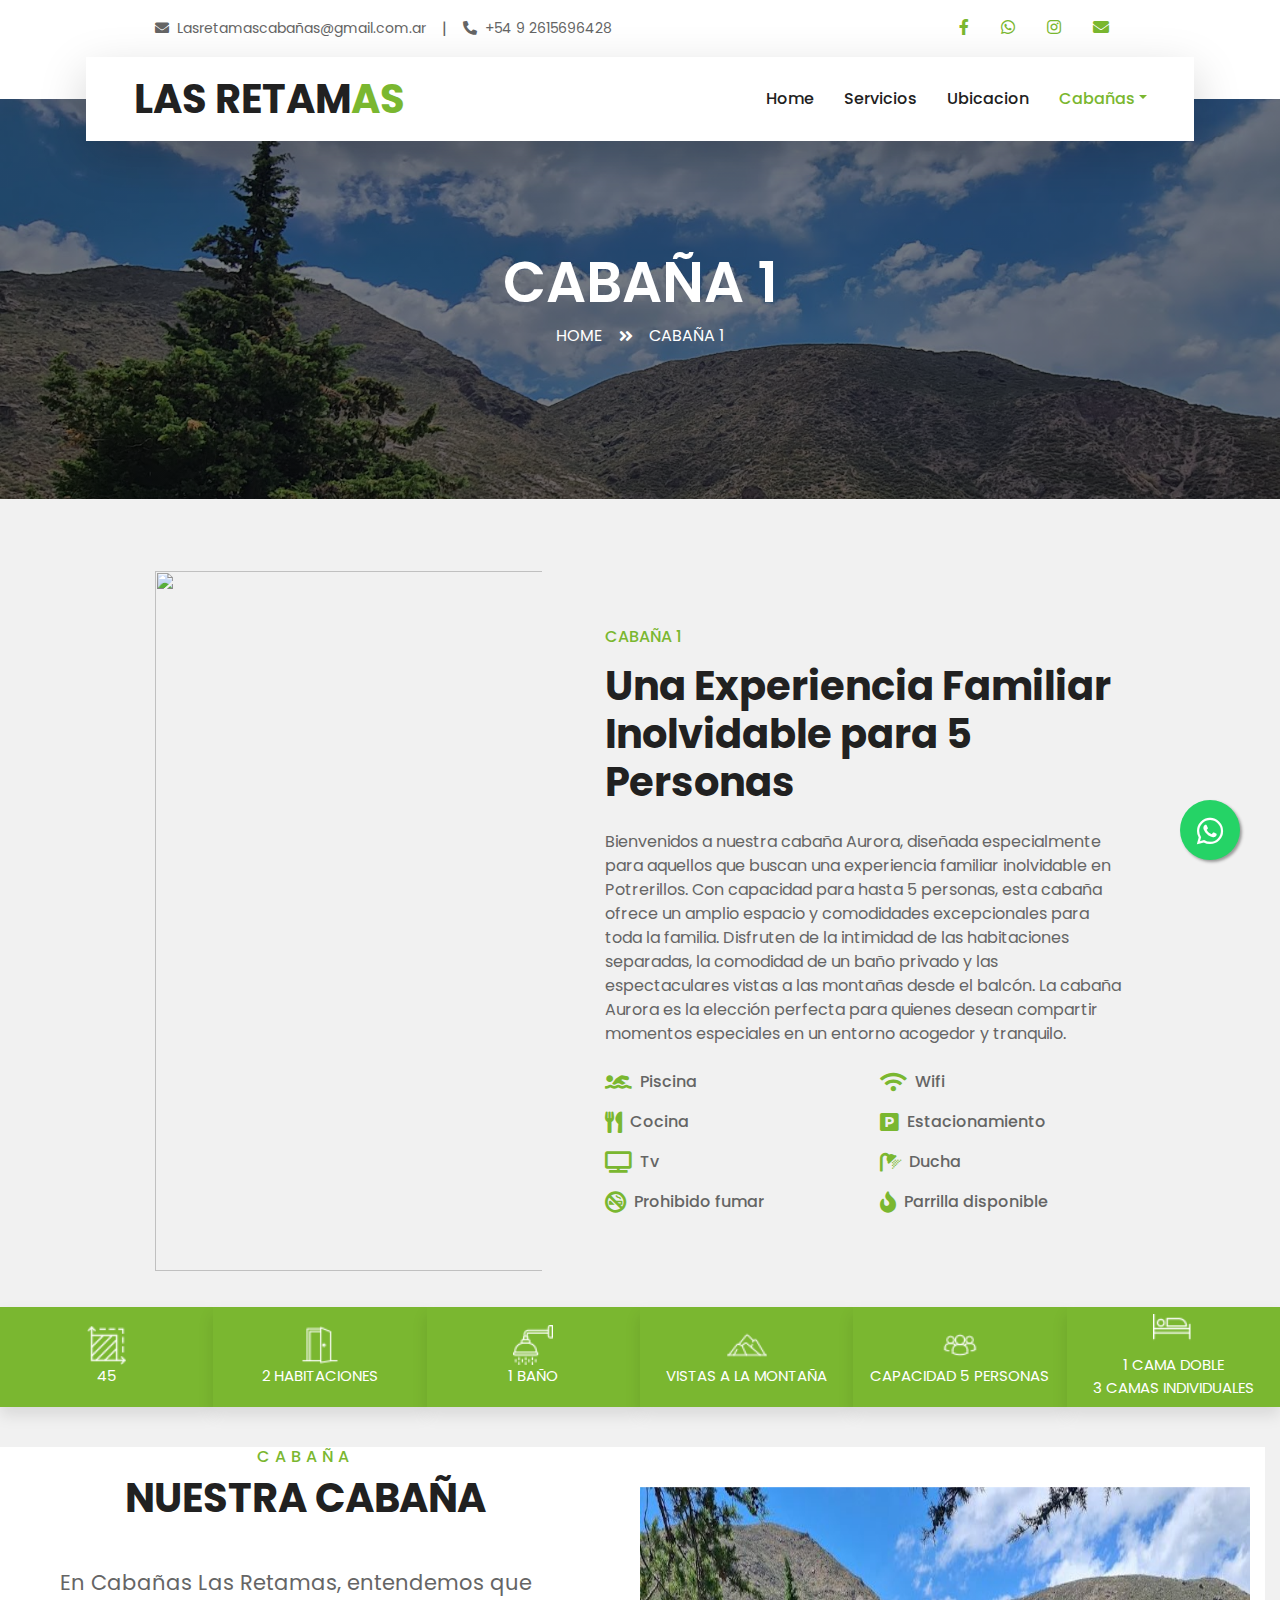
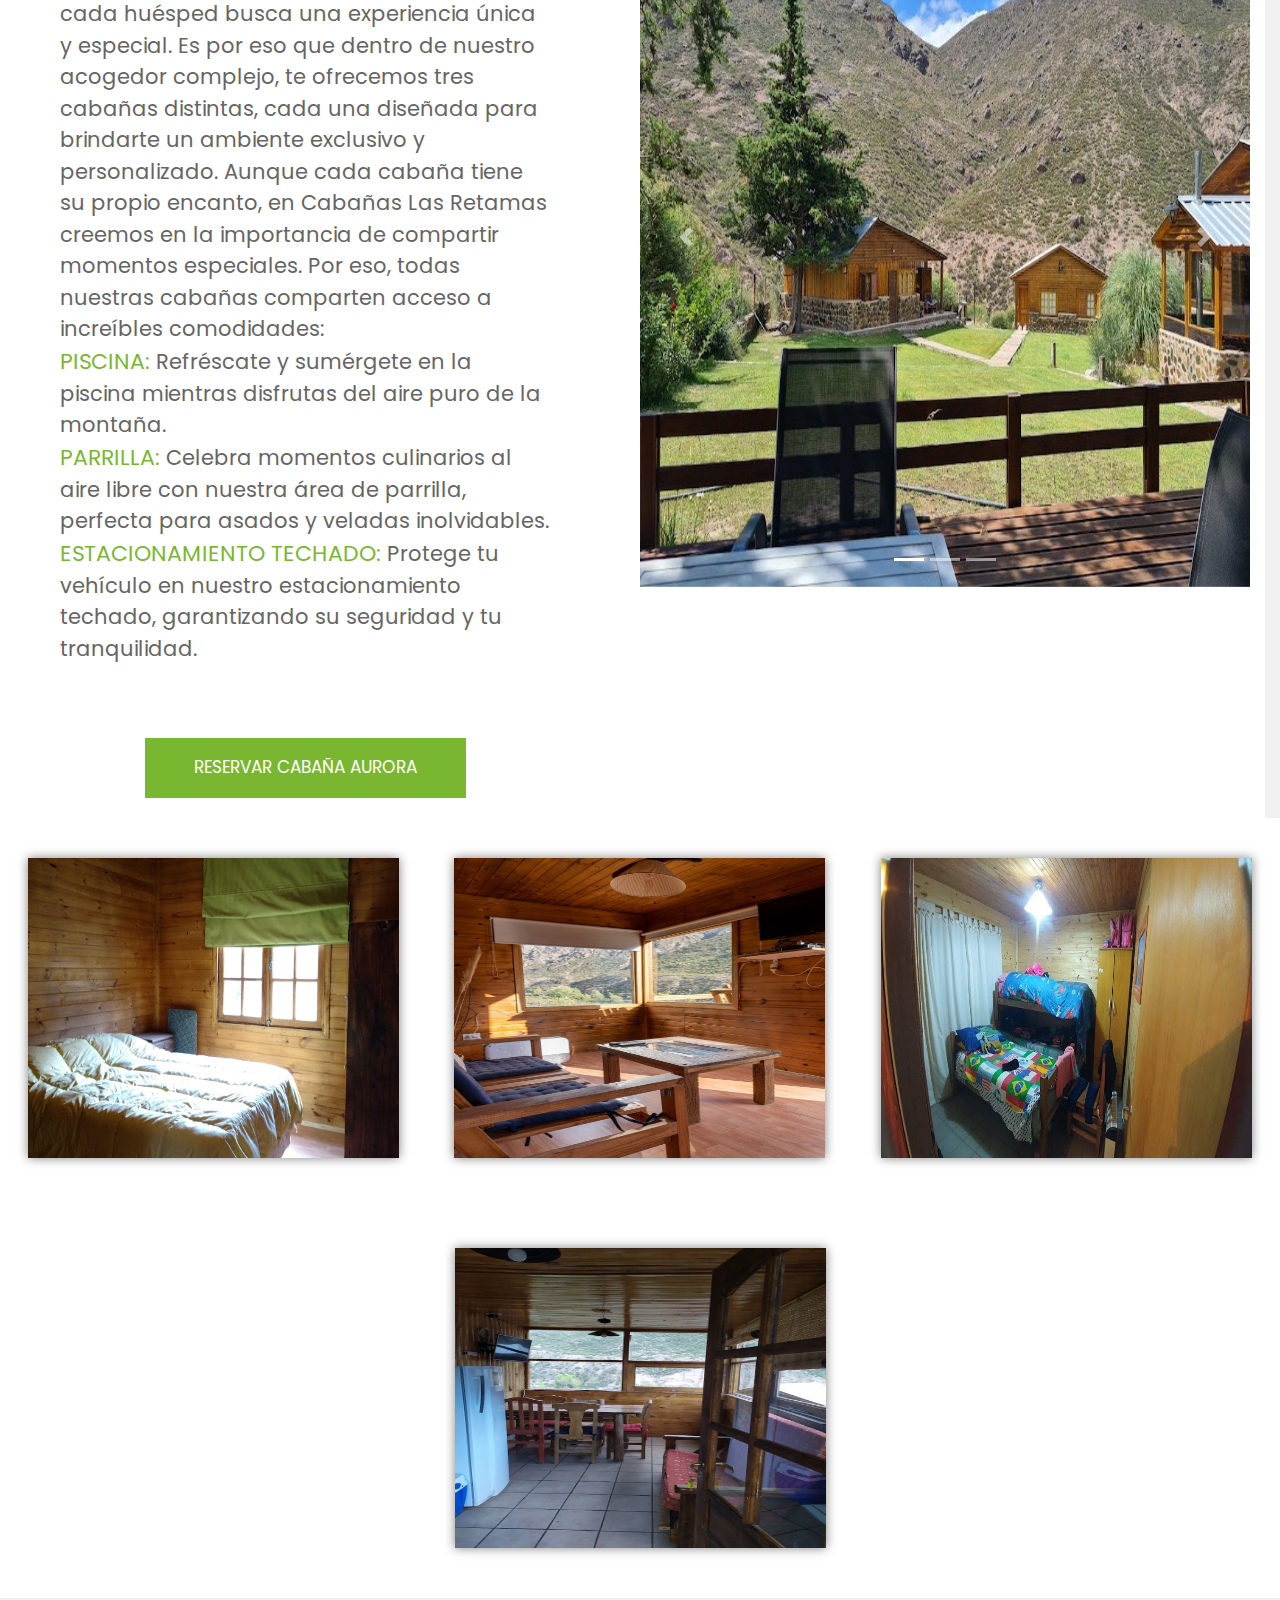
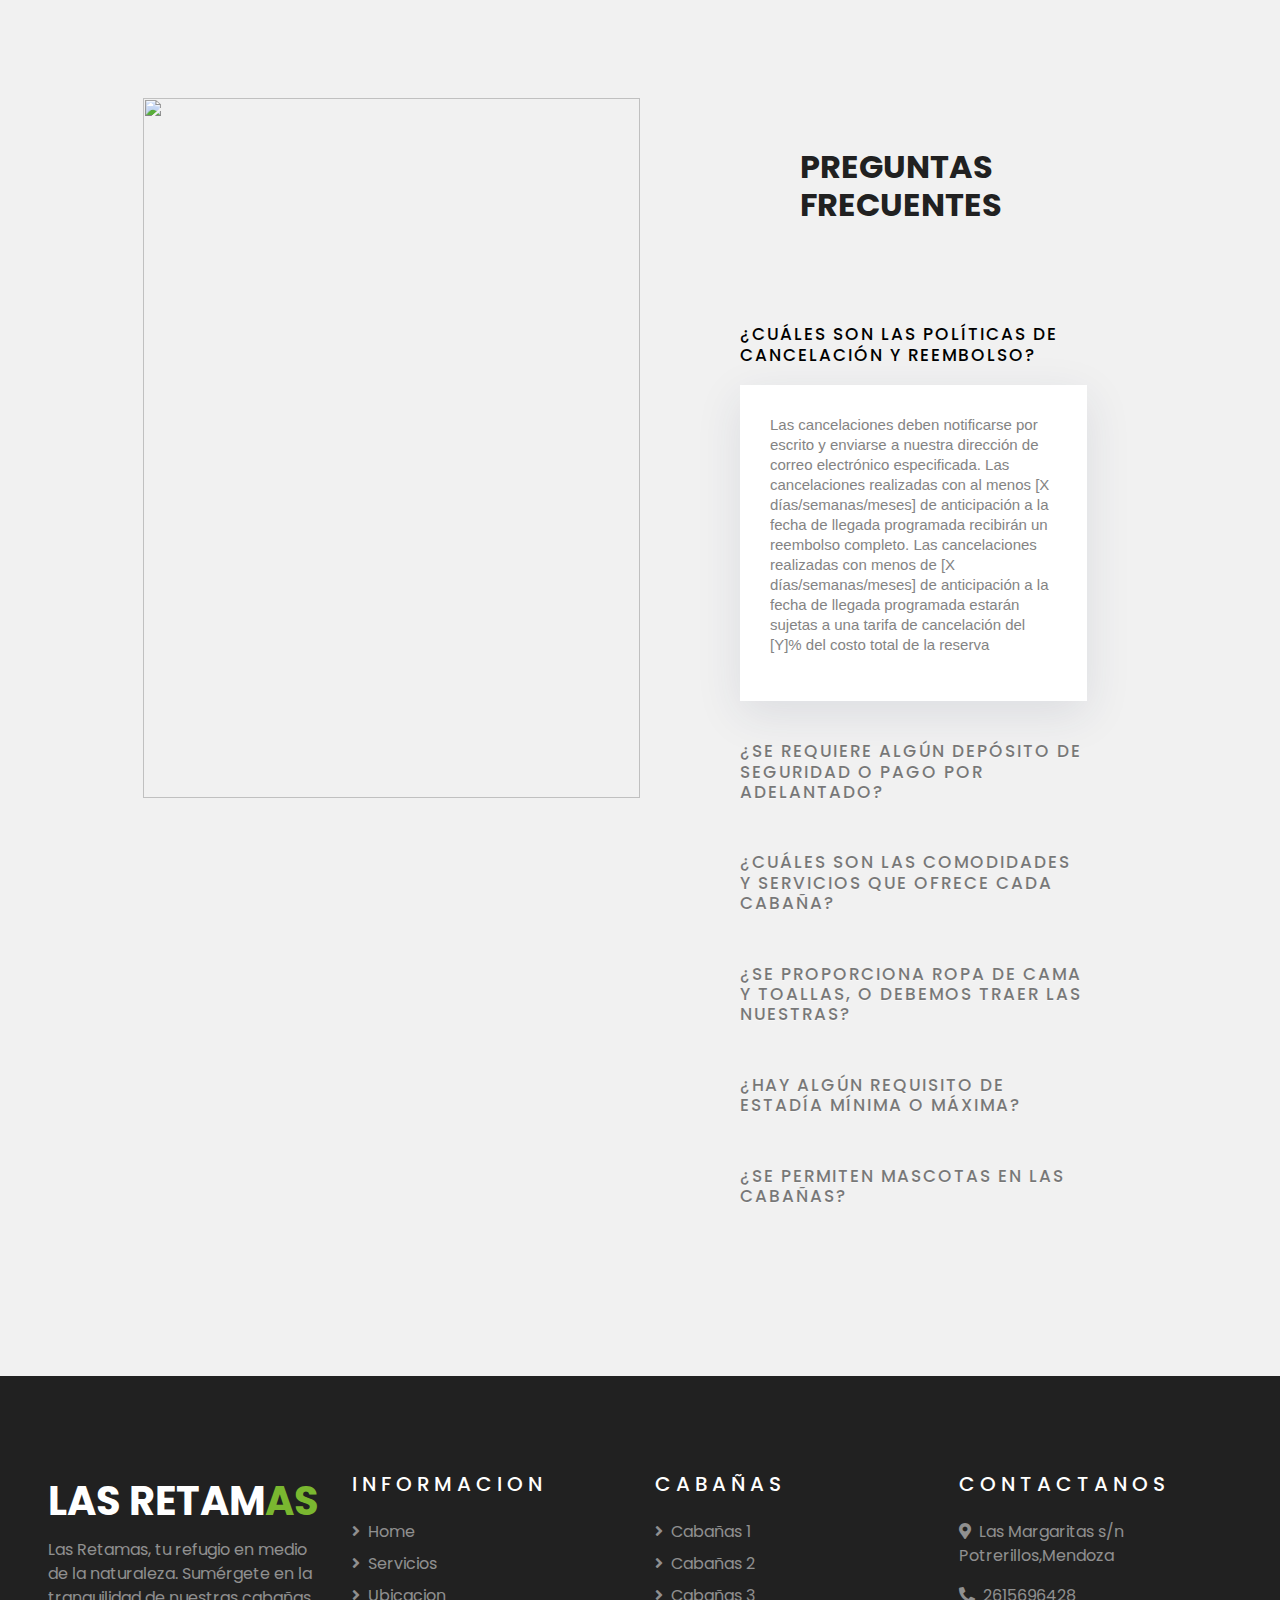
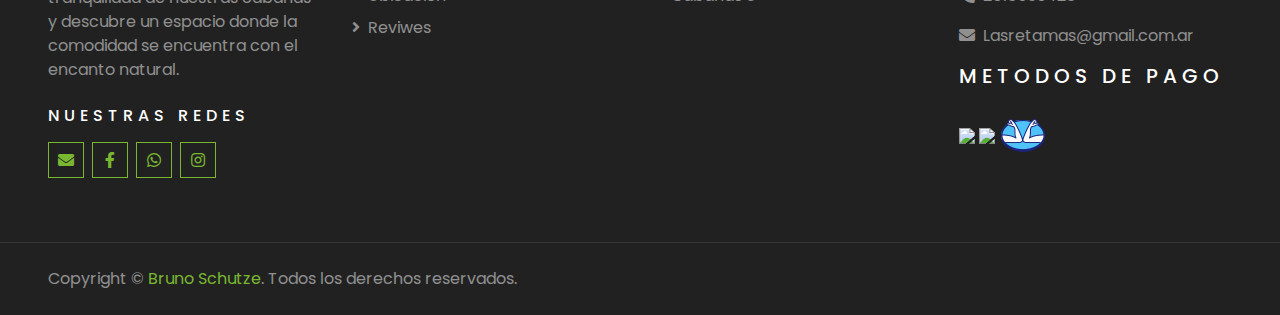
==== pages/cabaña1.html @ 5788be17 "Primer-comit-final" ====
<!DOCTYPE html>
<html lang="en">
<head>
    <meta charset="utf-8">
    <title>Las Retamas - Cabaña 1</title>
    <meta content="width=device-width, initial-scale=1.0" name="viewport">
    <meta content="Free HTML Templates" name="keywords">
    <meta content="Free HTML Templates" name="description">
    <link rel="icon" href="../img/logo.png">

    <!-- bootstrap css -->
    <link rel="stylesheet" href="../css2/bootstrap.min.css">
    <!-- Responsive-->
    <link rel="stylesheet" href="../css2/responsive.css">
    <!-- Scrollbar Custom CSS -->
    <link rel="stylesheet" href="../css2/jquery.mCustomScrollbar.min.css">
    <!-- Tweaks for older IEs-->
    <link rel="stylesheet" href="https://netdna.bootstrapcdn.com/font-awesome/4.0.3/css/font-awesome.css">
    <link rel="stylesheet" href="https://cdnjs.cloudflare.com/ajax/libs/fancybox/2.1.5/jquery.fancybox.min.css" media="screen">
    <!-- Favicon -->
    <link href="img/favicon.ico" rel="icon">
    <!-- Google Web Fonts -->
    <link rel="preconnect" href="https://fonts.gstatic.com">
    <link href="https://fonts.googleapis.com/css2?family=Poppins:wght@400;500;600;700&display=swap" rel="stylesheet"> 
    <!-- Font Awesome -->
    <link href="https://cdnjs.cloudflare.com/ajax/libs/font-awesome/5.10.0/css/all.min.css" rel="stylesheet">
    <!-- Libraries Stylesheet -->
    <link href="lib/owlcarousel/assets/owl.carousel.min.css" rel="stylesheet">
    <link href="lib/tempusdominus/css/tempusdominus-bootstrap-4.min.css" rel="stylesheet" />

    <!-- Google Web Fonts -->
    <link rel="preconnect" href="https://fonts.gstatic.com">
    <link href="https://fonts.googleapis.com/css2?family=Poppins:wght@400;500;600;700&display=swap" rel="stylesheet">

    <!-- Libraries Stylesheet -->
    <link href="lib/animate/animate.min.css" rel="stylesheet">
    <link href="lib/owlcarousel/assets/owl.carousel.min.css" rel="stylesheet">
    <link href="lib/tempusdominus/css/tempusdominus-bootstrap-4.min.css" rel="stylesheet" />

    <!-- Customized Bootstrap Stylesheet -->
    <link href="../css/style2.css" rel="stylesheet">

    <!-- Customized Bootstrap Stylesheet -->
    <link href="../css4/style.css" rel="stylesheet">
    
</head>

<body>
    <!-- Topbar Start -->
    <div class="container-fluid bg-light pt-3 d-none d-lg-block">
        <div class="container">
            <div class="row">
                <div class="col-lg-6 text-center text-lg-left mb-2 mb-lg-0">
                    <div class="d-inline-flex align-items-center">
                        <p class="contact-info"><i class="fa fa-envelope mr-2"></i>Lasretamascabañas@gmail.com.ar</p>
                        <p class="text-body px-3">|</p>
                        <p class="contact-info"><i class="fa fa-phone-alt mr-2"></i>+54 9 2615696428</p>
                    </div>
                </div>
    
                <div class="col-lg-6 text-center text-lg-right">
                    <div class="d-inline-flex align-items-center">
                        <a class="text-primary px-3" href="https://www.facebook.com/profile.php?id=100063808460003" target="_blank">
                            <i class="fab fa-facebook-f"></i>
                        </a>
                        <a class="text-primary px-3" href="https://api.whatsapp.com/send?phone=2615696428&text=Hola, me gustaria reservar en Las Retamas" target="_blank">
                            <i class="fab fa-whatsapp"></i>
                        </a>
                        <a class="text-primary px-3" href="https://www.instagram.com/lasretamasmza/" target="_blank">
                            <i class="fab fa-instagram"></i>
                        </a>
                        <a class="text-primary px-3" href="mailto:Lasretamascabañas@gmail.com.ar" target="_blank">
                            <i class="fas fa-envelope"></i>
                        </a>
                    </div>
                </div>
            </div>
        </div>
    </div>
    <!-- Topbar End -->

    

    <!-- Navbar Start -->
    <div class="container-fluid position-relative nav-bar p-0">
        <div class="container-lg position-relative p-0 px-lg-3" style="z-index: 9;">
            <nav class="navbar navbar-expand-lg bg-light navbar-light shadow-lg py-3 py-lg-0 pl-3 pl-lg-5">
                <a href="" class="navbar-brand">
                    <h1 class="m-0 text-primary"><span class="text-dark">LAS RETAM</span>AS</h1>
                </a>
                <button type="button" class="navbar-toggler" data-toggle="collapse" data-target="#navbarCollapse">
                    <span class="navbar-toggler-icon"></span>
                </button>
                <div class="collapse navbar-collapse justify-content-between px-3" id="navbarCollapse">
                    <div class="navbar-nav ml-auto py-0">
                        <a href="../index.html" class="nav-item nav-link">Home</a>
                        <a href="../index.html#servicios" class="nav-item nav-link">Servicios</a>
                        <a href="../index.html#ubicacion" class="nav-item nav-link">Ubicacion</a>
                        <div class="nav-item dropdown">
                            <a href="#" class="nav-link dropdown-toggle active" data-toggle="dropdown">Cabañas</a>
                            <div class="dropdown-menu border-0 rounded-0 m-0">
                                <a href="./cabaña1.html" class="dropdown-item">Cabaña 1</a>
                                <a href="./cabaña2.html" class="dropdown-item">Cabaña 2</a>
                                <a href="./cabaña3.html " class="dropdown-item">Cabaña 3</a>
                            </div>
                        </div>
                    </div>
                </div>
            </nav>
        </div>
    </div>
    <!-- Navbar End -->

    <!-- Header Start -->
    <div class="container-fluid page-header">
        <div class="container">
            <div class="d-flex flex-column align-items-center justify-content-center" style="min-height: 400px">
                <h3 class="display-4 text-white text-uppercase">CABAÑA 1</h3>
                <div class="d-inline-flex text-white">
                    <p class="m-0 text-uppercase"><a class="text-white" href="../index.html">Home</a></p>
                    <i class="fa fa-angle-double-right pt-1 px-3"></i>
                    <p class="m-0 text-uppercase">CABAÑA 1</p>
                </div>
            </div>
        </div>
    </div>
    <!-- Header End -->
    
    


    <!-- About Start -->
<div class="container-fluid py-5">
    <div class="container pt-0 pt-lg-4">
        <div class="row align-items-center">
            <div class="col-lg-5">
                <img class="img-fluid" src="../img/cabañas-vista-con-dron.jpg" alt="">
            </div>
            <div class="col-lg-7 mt-5 mt-lg-0 pl-lg-5">
                <h6 class="text-secondary text-uppercase font-weight-medium mb-3">Cabaña 1</h6>
                <h1 class="mb-4">Una Experiencia Familiar Inolvidable para 5 Personas</h1>
                <p class="mb-2">Bienvenidos a nuestra cabaña Aurora, diseñada especialmente para aquellos que buscan una experiencia familiar inolvidable en Potrerillos. Con capacidad para hasta 5 personas,
                esta cabaña ofrece un amplio espacio y comodidades excepcionales para toda la familia. Disfruten de la intimidad de las habitaciones separadas, la comodidad de un baño privado y las espectaculares vistas a las montañas desde el balcón. La cabaña Aurora es la elección perfecta para quienes desean compartir momentos especiales en un entorno acogedor y tranquilo.
                </p>
                    
                <div class="row servicios-columnas">
                    <div class="col-sm-6 pt-3">
                        <div class="d-flex align-items-center">
                            <i class="fas fa-lg fas fa-swimmer text-primary mr-2"></i>
                            <p class="font-weight-medium m-0">Piscina</p>
                        </div>
                    </div>
                    <div class="col-sm-6 pt-3">
                        <div class="d-flex align-items-center">
                            <i class="fas fa-lg fas fa-wifi text-primary mr-2"></i>
                            <p class="font-weight-medium m-0">Wifi</p>
                        </div>
                    </div>
                    <div class="col-sm-6 pt-3">
                        <div class="d-flex align-items-center">
                            <i class="fas fa-lg fas fa-utensils text-primary mr-2"></i>
                            <p class="font-weight-medium m-0">Cocina</p>
                        </div>
                    </div>
                    <div class="col-sm-6 pt-3">
                        <div class="d-flex align-items-center">
                            <i class="fas fa-lg fas fa-parking text-primary mr-2"></i>
                            <p class="font-weight-medium m-0">Estacionamiento</p>
                        </div>
                    </div>
                    <div class="col-sm-6 pt-3">
                        <div class="d-flex align-items-center">
                            <i class="fas fa-lg fas fa-tv text-primary mr-2"></i>
                            <p class="font-weight-medium m-0">Tv</p>
                        </div>
                    </div> 
                    <div class="col-sm-6 pt-3">
                        <div class="d-flex align-items-center">
                            <i class="fas fa-lg fa-shower text-primary mr-2"></i>
                            <p class="font-weight-medium m-0">Ducha</p>
                        </div>
                    </div>
                    <div class="col-sm-6 pt-3">
                        <div class="d-flex align-items-center">
                            <i class="fas fa-lg fas fa-smoking-ban text-primary mr-2"></i>
                            <p class="font-weight-medium m-0">Prohibido fumar</p>
                        </div>
                    </div>
                    <div class="col-sm-6 pt-3">
                        <div class="d-flex align-items-center">
                            <i class="fas fa-lg fas fa-fire text-primary mr-2"></i>
                            <p class="font-weight-medium m-0">Parrilla disponible</p>
                        </div>
                    </div>                    
                </div>
            </div>
        </div>
    </div>
</div>
<!-- About End -->


    <section class="imagenes-botones">
        <button type="button" class="btn btn-primary">
            <img src="../img/metros-cuadrados-logo.png" alt="Image 1">
            <span class="texto-grande"><br>45</span>
        </button>
        <button type="button" class="btn btn-primary" >
            <img src="../img/puerta-abierta.png" alt="Image 2">
            <span class="texto-grande"><br>2 HABITACIONES</span>
        </button>
        <button type="button" class="btn btn-primary">
            <img src="../img/ducha.png" alt="Image 3">
            <span class="texto-grande"><br>1 BAÑO</span>
        </button>
        <button type="button" class="btn btn-primary">
            <img src="../img/montaña.png" alt="Image 4">
            <span class="texto-grande"><br>VISTAS A LA MONTAÑA</span>
        </button>
        <button type="button" class="btn btn-primary">
            <img src="../img/grupo-de-personas.png" alt="Image 5">
            <span class="texto-grande"><br>CAPACIDAD 5 PERSONAS</span>
        </button>
        <button type="button" class="btn btn-primary">
            <img src="../img/cama-logo.png" alt="Image 6">
            <span class="texto-grande"><br>1 CAMA DOBLE
                <br>3 CAMAS INDIVIDUALES</span>
        </button>
    </section>


<!-- Carosuel mio -->
<div class="row br" style="background-color: white; width: 100%;" >
    <div class="col-md-6 text-center my-auto text-left">
        <h6 class="text-primary text-uppercase" style="letter-spacing: 5px;">CABAÑA</h6>
        <h1>NUESTRA CABAÑA</h1>
        <p class="text" style="font-size: 21px; margin-top: 45px;">
            En Cabañas Las Retamas, entendemos que cada huésped busca una experiencia única y especial. Es por eso que dentro de nuestro acogedor complejo, te ofrecemos tres cabañas distintas, cada una diseñada para brindarte un ambiente exclusivo y personalizado.
            Aunque cada cabaña tiene su propio encanto, en Cabañas Las Retamas creemos en la importancia de compartir momentos especiales. Por eso, todas nuestras cabañas comparten acceso a increíbles comodidades:
            <br><span style="color: #7AB730; font-size: 22px;">PISCINA:</span> Refréscate y sumérgete en la piscina mientras disfrutas del aire puro de la montaña.
            <br><span style="color: #7AB730; font-size: 22px;">PARRILLA:</span> Celebra momentos culinarios al aire libre con nuestra área de parrilla, perfecta para asados y veladas inolvidables.
            <br><span style="color: #7AB730; font-size: 22px;">ESTACIONAMIENTO TECHADO:</span> Protege tu vehículo en nuestro estacionamiento techado, garantizando su seguridad y tu tranquilidad.
        </p>

        <div class="container text-center" style="margin-bottom: 20px; margin-top: 10px;">
            <a href="https://api.whatsapp.com/send?phone=2613667004&text=Hola, vi la informacion de la pagina web me gustaria reservar la Cabaña Aurora" class="btn btn-primary py-md-3 px-md-5 mt-2" style="font-size: 17px;">RESERVAR CABAÑA AURORA</a>
        </div>
    </div>
    <div class="col-md-6">
        <div id="demo" class="carousel slide" data-ride="carousel">
            <ul class="carousel-indicators">
                <li data-target="#demo" data-slide-to="0" class="active"></li>
                <li data-target="#demo" data-slide-to="1"></li>
                <li data-target="#demo" data-slide-to="2"></li>
            </ul>
            <div class="carousel-inner" style="margin-bottom: 30px; margin-top: 40px;">
                <div class="carousel-item active">
                    <img class="carousel-img" src="../img/balcon-se-ve-cabañas.jpeg" alt="Imagen 1" width="100%" height="700px">
                  </div>
                  <div class="carousel-item">
                    <img class="carousel-img" src="../img/balcon-foto-linda.jpeg" alt="Imagen 2" width="100%" height="700px">
                  </div>
                  <div class="carousel-item">
                    <img class="carousel-img" src="../img/balcon.jpeg" alt="Imagen 3" width="100%" height="700px">
                  </div>
                  <div class="carousel-item">
                    <img class="carousel-img" src="../img/cabañas-de-frente.jpeg" alt="Imagen 4" width="100%" height="700px">
                  </div>
                  <div class="carousel-item">
                    <img class="carousel-img" src="../img/cama-matrimonial.jpeg" alt="Imagen 4" width="100%" height="700px">
                  </div>
                  <div class="carousel-item">
                    <img class="carousel-img" src="../img/adentro-cabaña-2.jpeg" alt="Imagen 4" width="100%" height="700px">
                  </div>
                  <div class="carousel-item">
                    <img class="carousel-img" src="../img/adentro-cabaña-3.jpeg" alt="Imagen 4" width="100%" height="700px">
                  </div>
            </div>
            <a class="carousel-control-prev" href="#demo" data-slide="prev">
                <span class="carousel-control-prev-icon"></span>
            </a>
            <a class="carousel-control-next" href="#demo" data-slide="next">
                <span class="carousel-control-next-icon"></span>
            </a>
        </div>
    </div>
</div>
<!-- Carosuel mio -->

    <!-- collage pics-->
    <section class="image-container" style="margin-bottom: 100px; background-color: white;" >
        <img src="../img/habitacion-cama.jpg" alt="Image 1">
        <img src="../img/esquina-cabaña-adentro.jpeg" alt="Image 2">
        <img src="../img/cama-cucheta.jpeg" alt="Image 3">
        <img src="../img/cabaña-adentro-foto-linda.jpeg" alt="Image 4">
    </section> 

    


    <section class="restaurant top" style="margin-top: 100px; margin-bottom: 100px; "id="restaurant">
        <div class="container flex">
          <div class="left">
            <img src="../img/vista-arriba-de-costado.jpg" alt="">
          </div>
          <div class="right">
            <div class="text">
              <h2>PREGUNTAS FRECUENTES</h2>
            </div>
            <div class="accordionWrapper">
              <div class="accordionItem open">
                <h6 class="accordionIHeading text-uppercase" style="letter-spacing: 2px;">¿Cuáles son las políticas de cancelación y reembolso?</h6>
                <div class="accordionItemContent">
                  <p>Las cancelaciones deben notificarse por escrito y enviarse a nuestra dirección de correo electrónico especificada.
                    Las cancelaciones realizadas con al menos [X días/semanas/meses] de anticipación a la fecha de llegada programada recibirán un reembolso completo.
                    Las cancelaciones realizadas con menos de [X días/semanas/meses] de anticipación a la fecha de llegada programada estarán sujetas a una tarifa de cancelación del [Y]% del costo total de la reserva
                  </p>
                </div>
              </div>
              <div class="accordionItem close">
                <h6 class="accordionIHeading text-uppercase" style="letter-spacing: 2px;">¿Se requiere algún depósito de seguridad o pago por adelantado?</h6>
                <div class="accordionItemContent">
                  <p>Si; se requiere un depósito de seguridad para todas las reservas. El monto del depósito se especificará al cliente al realizar la reserva..
                  </p>
                </div>
              </div>
              <div class="accordionItem close">
                <h6 class="accordionIHeading text-uppercase" style="letter-spacing: 2px;">¿Cuáles son las comodidades y servicios que ofrece cada cabaña?</h6>
                <div class="accordionItemContent">
                  <p>
                    "Nuestras cabañas están diseñadas para ofrecer a nuestros huéspedes una experiencia acogedora y confortable. Cada cabaña cuenta con una variedad de comodidades y servicios para garantizar una estancia inolvidable:
                    
                    <br>Servicios de la Unidad:
                    Baño privado con ducha, Juegos de toallas para su comodidad.
                    <br>Habitación:
                    Calefacción para mantenerse cálido en cualquier temporada.
                    <br>Entretenimiento:
                    Televisión LCD de 28 pulgadas para disfrutar de programas y películas.
                    <br>Comida y Bebida:
                    
                    Cocina completamente equipada con utensilios y vajilla.
                    Tetera/pava eléctrica para preparar tus bebidas favoritas.
                    Refrigerador/freezer de tamaño grande para almacenar alimentos frescos.
                    Microondas, horno y placa de cocina para cocinar tus propias comidas.
                    <br>Más Características:
                    Algunas cabañas ofrecen vistas panorámicas a las montañas.
                    Espacios al aire libre, ya sea un balcón o patio, para disfrutar del entorno natural.
                  </p>
                </div>
              </div>
              <div class="accordionItem close">
                <h6 class="accordionIHeading text-uppercase" style="letter-spacing: 2px;">¿Se proporciona ropa de cama y toallas, o debemos traer las nuestras?</h6>
                <div class="accordionItemContent">
                  <p>
                    "Sí, en nuestras cabañas proporcionamos toda la ropa de cama necesaria, así como toallas para su conveniencia. Queremos que su estancia sea lo más cómoda posible, por lo que puede dejar espacio en su equipaje y despreocuparse de traer estos elementos.
                </div>
              </div>
              <div class="accordionItem close">
                <h6 class="accordionIHeading text-uppercase" style="letter-spacing: 2px;">¿Hay algún requisito de estadía mínima o máxima?</h6>
                <div class="accordionItemContent">
                  <p>"No, no imponemos ningún requisito de estadía mínima ni máxima. En Cabañas Las Retamas, entendemos que cada huésped tiene necesidades y planes únicos. Ya sea que esté buscando una escapada de fin de semana, unas vacaciones más prolongadas o cualquier otra duración, estamos encantados de adaptarnos a sus preferencias. 
                  </p>
                </div>
              </div>
              <div class="accordionItem close">
                <h6 class="accordionIHeading text-uppercase" style="letter-spacing: 2px;">¿Se permiten mascotas en las cabañas?</h6>
                <div class="accordionItemContent">
                  <p>Lo sentimos, pero en nuestras cabañas no se permiten mascotas. Queremos asegurarnos de mantener un ambiente cómodo y seguro para todos nuestros huéspedes, y esta política nos ayuda a garantizar una experiencia agradable para todos.
                  </p>
                </div>
              </div>
            </div>
          </div>
        </div>
      </section>
      <script>
        var accItem = document.getElementsByClassName('accordionItem');
        var accHD = document.getElementsByClassName('accordionIHeading');
    
        for (i = 0; i < accHD.length; i++) {
          accHD[i].addEventListener('click', toggleItem, false);
        }
    
        function toggleItem() {
          var itemClass = this.parentNode.className;
          for (var i = 0; i < accItem.length; i++) {
            accItem[i].className = 'accordionItem close';
          }
          if (itemClass == 'accordionItem close') {
            this.parentNode.className = 'accordionItem open';
          }
        }
      </script>

    
    

    <!-- Back to Top -->
    <a href="#" class="btn btn-lg btn-primary btn-lg-square back-to-top" style="position: fixed; bottom: 120px;"><i class="fa fa-angle-double-up"></i></a>

    <!-- Footer Start -->
    <div class="container-fluid bg-dark text-white-50 py-5 px-sm-3 px-lg-5" style="margin-top: 0px;">
        <div class="row pt-5">
            <div class="col-lg-3 col-md-6 mb-5">
                <a href="" class="navbar-brand">
                    <h1 class="text-primary"><span class="text-white">LAS RETAM</span>AS</h1>
                </a>
                <p>Las Retamas, tu refugio en medio de la naturaleza. Sumérgete en la tranquilidad de nuestras cabañas y descubre un espacio donde la comodidad se encuentra con el encanto natural.</p>
                <h6 class="text-white text-uppercase mt-4 mb-3" style="letter-spacing: 5px;">Nuestras Redes</h6>
                <div class="d-flex justify-content-start">
                    <a class="btn btn-outline-primary btn-square mr-2" href="mailto:Lasretamascabañas@gmail.com.ar" target="_blank"><i class="fas fa-envelope"></i></a>
                    <a class="btn btn-outline-primary btn-square mr-2" href="https://www.facebook.com/profile.php?id=100063808460003" target="_blank"><i class="fab fa-facebook-f"></i></a>
                    <a class="btn btn-outline-primary btn-square mr-2" href="https://api.whatsapp.com/send?phone=2615696428&text=Hola, me gustaria reservar en Las Retamas" target="_blank"><i class="fab fa-whatsapp"></i></a>
                    <a class="btn btn-outline-primary btn-square" href="https://www.instagram.com/lasretamasmza/" target="_blank"><i class="fab fa-instagram"></i></a>
                </div>
            </div>
            <div class="col-lg-3 col-md-6 mb-5">
                <h5 class="text-white text-uppercase mb-4" style="letter-spacing: 5px;">INFORMACION</h5>
                <div class="d-flex flex-column justify-content-start">
                    <a class="text-white-50 mb-2" href="./index.html"><i class="fa fa-angle-right mr-2"></i>Home</a>
                    <a class="text-white-50 mb-2" href="#servicios"><i class="fa fa-angle-right mr-2"></i>Servicios</a>
                    <a class="text-white-50 mb-2" href="#ubicacion"><i class="fa fa-angle-right mr-2"></i>Ubicacion</a>
                    <a class="text-white-50 mb-2" href="#opiniones"><i class="fa fa-angle-right mr-2"></i>Reviwes</a>
                </div>
            </div>
            <div class="col-lg-3 col-md-6 mb-5">
                <h5 class="text-white text-uppercase mb-4" style="letter-spacing: 5px;">Cabañas</h5>
                <div class="d-flex flex-column justify-content-start">
                    <a class="text-white-50 mb-2" href="./cabaña1.html"><i class="fa fa-angle-right mr-2"></i>Cabañas 1</a>
                    <a class="text-white-50 mb-2" href="./cabaña2.html"><i class="fa fa-angle-right mr-2"></i>Cabañas 2</a>
                    <a class="text-white-50 mb-2" href="./cabaña3.html"><i class="fa fa-angle-right mr-2"></i>Cabañas 3</a>
                </div>
            </div>
            <div class="col-lg-3 col-md-6 mb-5">
                <h5 class="text-white text-uppercase mb-4" style="letter-spacing: 5px;">Contactanos</h5>
                <p><i class="fa fa-map-marker-alt mr-2"></i>Las Margaritas s/n Potrerillos,Mendoza</p>
                <p><i class="fa fa-phone-alt mr-2"></i>2615696428</p>
                <p><i class="fa fa-envelope mr-2"></i>Lasretamas@gmail.com.ar</p>

                <h5 class="text-white text-uppercase mb-4" style="letter-spacing: 5px;">Metodos de Pago</h5>
                <img src="https://img.icons8.com/color/48/000000/visa.png" />
                <img src="https://img.icons8.com/color/48/000000/mastercard.png" />
                <img src="../img/icons8-mercado-pago-48.png" />
            </div>
        </div>
    </div>
    <div class="container-fluid bg-dark text-white border-top py-4 px-sm-3 px-md-5" style="border-color: rgba(256, 256, 256, .1) !important;">
        <div class="row">
            <div class="col-lg-6 text-center text-md-left mb-3 mb-md-0">
                <p class="m-0 text-white-50">Copyright &copy; <a href="#">Bruno Schutze</a>. Todos los derechos reservados.</a>
                </p>
            </div>
        </div>
    </div>   
    <!-- Footer End -->

    <!-- Back to Top -->
    <a href="#" class="btn btn-lg btn-primary btn-lg-square back-to-top" style="position: fixed; bottom: 120px;"><i class="fa fa-angle-double-up"></i></a>

    <a href="https://api.whatsapp.com/send?phone=2615696428&text=Hola, me gustaria reservar en Las Retamas" class= "float pulse" target="_blank">
        <i class="fab fa-whatsapp my-float "></i>
    </a>
    
    

    <!-- JavaScript Libraries -->
    <script src="https://code.jquery.com/jquery-3.4.1.min.js"></script>
    <script src="https://stackpath.bootstrapcdn.com/bootstrap/4.4.1/js/bootstrap.bundle.min.js"></script>
    <script src="lib/easing/easing.min.js"></script>
    <script src="lib/owlcarousel/owl.carousel.min.js"></script>
    <script src="lib/tempusdominus/js/moment.min.js"></script>
    <script src="lib/tempusdominus/js/moment-timezone.min.js"></script>
    <script src="lib/tempusdominus/js/tempusdominus-bootstrap-4.min.js"></script>


    <!-- Template Javascript -->
    <script src="js/main.js"></script>

    
</body>

</html>
---- css2/responsive.css ----
/*--------------------------------------------------------------------- File Name: responsive.css ---------------------------------------------------------------------*/


/*------------------------------------------------------------------- 991px x 768px ---------------------------------------------------------------------*/

@media (min-width: 1200px) and (max-width: 1342px) {
    #myCarousel a.carousel-control-next {
        right: 45.5%;
    }
    #myCarousel .carousel-control-next:hover,
    #myCarousel .carousel-control-next:focus {
        right: 44%;
    }
    #testimon a.carousel-control-prev {
        left: 116%;
    }
    #testimon a.carousel-control-next {
        right: -39%;
    }
}

@media (min-width: 992px) and (max-width: 1199px) {
    .navigation.navbar-dark .navbar-nav .nav-link {
        margin: 0px 29px;
    }
    #myCarousel a.carousel-control-next {
        right: 44.5%;
    }
    #myCarousel .carousel-control-next:hover,
    #myCarousel .carousel-control-next:focus {
        right: 42%;
    }
    #myCarousel .carousel-control-prev:hover,
    #myCarousel .carousel-control-prev:focus {
        left: 45.5%;
    }
    .text-bg h1 {
        font-size: 76px;
    }
    .about_img::before {
        height: 90%;
    }
    .mar_top {
        margin-top: -21px;
    }
    .gallery_text {
        height: 308px;
    }
    .titlepage h2 {
        font-size: 37px;
    }
    #design a.carousel-control-next {
        right: 26%;
    }
    #design a.carousel-control-prev {
        left: 28%;
    }
    .mr_le figure {
        margin-right: -145px !important;
    }
    .latest_news .news_box .news_img figure {
        margin-left: -145px;
    }
    .latest_news .news_box .news_room ul li a {
        padding-right: 8px;
    }
    .banner_testimonial {
        padding: 40px 20px;
    }
    #testimon a.carousel-control-prev {
        left: 113%;
    }
    #testimon a.carousel-control-next {
        right: -40%;
    }
    .footer h3 {
        font-size: 26px;
    }
}

@media (min-width: 768px) and (max-width: 991px) {
    .navigation.navbar-dark .navbar-nav .nav-link {
        margin: 0px 12px;
    }
    #myCarousel a.carousel-control-next {
        right: 42.5%;
    }
    #myCarousel .carousel-control-next:hover,
    #myCarousel .carousel-control-next:focus {
        right: 40%;
    }
    #myCarousel .carousel-control-prev:hover,
    #myCarousel .carousel-control-prev:focus {
        left: 45.5%;
    }
    .text-bg h1 {
        font-size: 60px;
        line-height: 73px;
    }
    .titlepage h2 {
        font-size: 28px;
        line-height: 23px;
    }
    .about .titlepage p {
        font-size: 15px;
        line-height: 28px;
        padding-bottom: 18px;
        padding-right: 13px;
    }
    .about_img::before {
        height: 77%;
    }
    .service_box h3 {
        font-size: 18px;
    }
    .gallery_text {
        height: 233px;
    }
    #design a.carousel-control-next {
        right: 25%;
    }
    #design a.carousel-control-prev {
        left: 14%;
    }
    .text_de .titlepage {
        padding-bottom: 13px;
    }
    .mr_le figure {
        margin-right: -118px !important;
    }
    .latest_news .news_box .news_img figure {
        margin-left: -120px;
    }
    .banner_testimonial {
        padding: 40px 3px;
    }
    .text_humai {
        padding: 0 10px 40px 15px;
    }
    #testimon a.carousel-control-prev {
        left: 110%;
    }
    #testimon a.carousel-control-next {
        right: -45%;
    }
    .footer h3 {
        font-size: 20px;
    }
    .pad_roght2 {
        padding-right: 0;
    }
    ul.social_icon li a {
        margin: 0 1px;
    }
}

@media (min-width: 576px) and (max-width: 767px) {
    .logo {
        padding-top: 5px;
    }
    .banner {
        min-height: 550px;
    }
    .text-bg h1 {
        font-size: 70px;
    }
    #myCarousel a.carousel-control-next {
        right: 42.5%;
    }
    #myCarousel .carousel-control-next:hover,
    #myCarousel .carousel-control-next:focus {
        right: 39%;
    }
    #myCarousel a.carousel-control-prev {
        left: 45%;
    }
    #myCarousel .carousel-control-prev:hover,
    #myCarousel .carousel-control-prev:focus {
        left: 40.5%;
    }
    .about .titlepage {
        margin-right: 0;
        padding-bottom: 30px;
    }
    .mar_top {
        margin-top: 30px;
    }
    .gallery_text {
        height: 264px;
    }
    .banner_design {
        max-width: inherit;
        padding-bottom: 117px;
    }
    #design .carousel-control-prev,
    #design .carousel-control-next {
        top: 65%;
    }
    #design a.carousel-control-prev {
        left: 39%;
    }
    .mr_le figure {
        margin-right: -13px !important;
    }
    .latest_news .news_box .news_img figure {
        margin-left: -12px;
    }
    .Testimonial .titlepage h2 {
        padding-top: 30px;
    }
    #testimon .carousel-control-prev,
    #testimon .carousel-control-next {
        top: 111%;
    }
    #testimon a.carousel-control-next {
        right: 32%;
    }
    #testimon a.carousel-control-prev {
        left: 36%;
    }
    .variat {
        margin-bottom: 30px;
    }
    .main_form .send_btn {
        margin-bottom: 30px;
    }
    .navigation.navbar {
        float: right;
        display: inherit !important;
        padding: 0;
        width: 100%;
        padding-top: 0px !important;
        margin-top: -31px;
    }
    .navigation .navbar-collapse {
        background: #202020;
        padding: 20px;
        margin-top: 73px;
        position: absolute;
        width: 100%;
        z-index: 999;
    }
    .navigation.navbar-dark .navbar-nav .nav-link {
        padding: 10px 0;
        color: #fff;
    }
    .navigation.navbar-dark .navbar-toggler {
        border: inherit;
        float: right;
    }
    .navigation.navbar-dark .navbar-toggler-icon {
        background: url(../images/menu_icon.png);
        background-repeat: no-repeat;
    }
    .d_none {
        display: none;
    }
}

@media (max-width: 575px) {
    .header {
        height: 122px;
    }
    .logo {
        padding-top: 5px;
        float: left;
        width: 140px;
    }
    .banner {
        min-height: 550px;
        padding-top: 37%;
    }
    .text-bg h1 {
        font-size: 44px;
        line-height: 55px;
    }
    #myCarousel a.carousel-control-next {
        right: 32.5%;
    }
    #myCarousel .carousel-control-next:hover,
    #myCarousel .carousel-control-next:focus {
        right: 25%;
    }
    #myCarousel a.carousel-control-prev {
        left: 45%;
    }
    #myCarousel .carousel-control-prev:hover,
    #myCarousel .carousel-control-prev:focus {
        left: 37.5%;
    }
    .about .titlepage {
        margin-right: 0;
        padding-bottom: 30px;
    }
    .mar_top {
        margin-top: 0px;
    }
    .service_box {
        margin-bottom: 30px;
    }
    .gallery_text {
        height: 264px;
        margin-bottom: 30px;
    }
    .titlepage h2 {
        font-size: 28px;
        line-height: 29px;
    }
    .latest_news .news_box .news_room ul li a {
        padding-right: 3px;
    }
    .banner_design {
        max-width: inherit;
        padding-bottom: 117px;
    }
    #design .carousel-control-prev,
    #design .carousel-control-next {
        top: 65%;
    }
    #design a.carousel-control-prev {
        left: 11%;
    }
    .mr_le figure {
        margin-right: -13px !important;
    }
    .latest_news .news_box .news_img figure {
        margin-left: -12px;
    }
    .banner_testimonial {
        padding: 40px 7px;
    }
    .text_humai {
        padding: 0 20px 40px 20px;
    }
    .Testimonial .titlepage h2 {
        padding-top: 30px;
    }
    #testimon .carousel-control-prev,
    #testimon .carousel-control-next {
        top: 107%;
    }
    #testimon a.carousel-control-next {
        right: 20%;
    }
    #testimon a.carousel-control-prev {
        left: 22%;
    }
    ul.link_menu {
        margin-bottom: 25px;
    }
    .variat {
        margin-bottom: 30px;
    }
    .main_form .send_btn {
        margin-bottom: 30px;
    }
    .navigation.navbar {
        float: right;
        display: inherit !important;
        padding: 0;
        width: 100%;
    }
    .navigation .navbar-collapse {
        background: #282828;
        padding: 20px;
        margin-top: 1px;
        position: absolute;
        width: 100%;
        margin-right: 20px;
        z-index: 999;
    }
    .navigation.navbar-dark .navbar-nav .nav-link {
        padding: 10px 0;
        color: #fff;
    }
    .navigation.navbar-dark .navbar-toggler {
        float: right;
        border: inherit;
        margin-top: -71px;
    }
    .navigation.navbar-dark .navbar-toggler-icon {
        background: url(../images/menu_icon.png);
        background-repeat: no-repeat;
    }
    .d_none {
        display: none;
    }
}
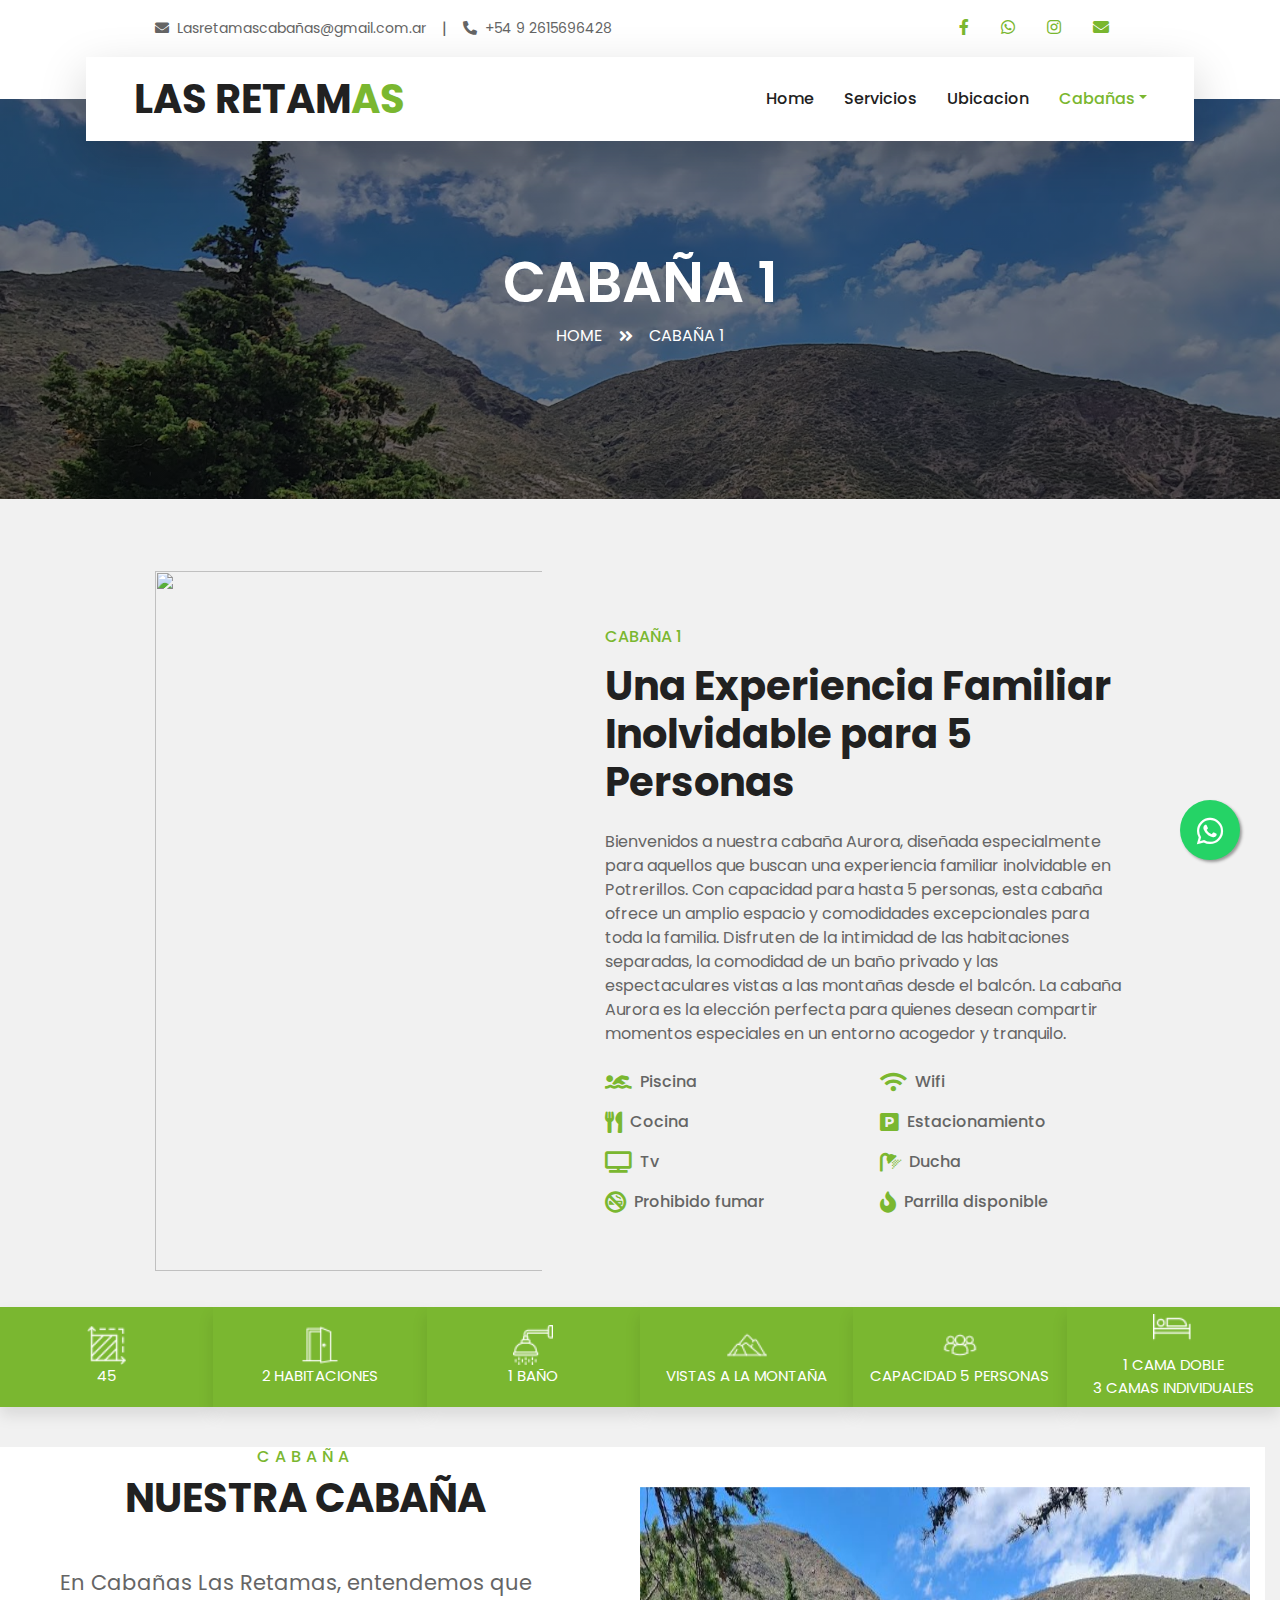
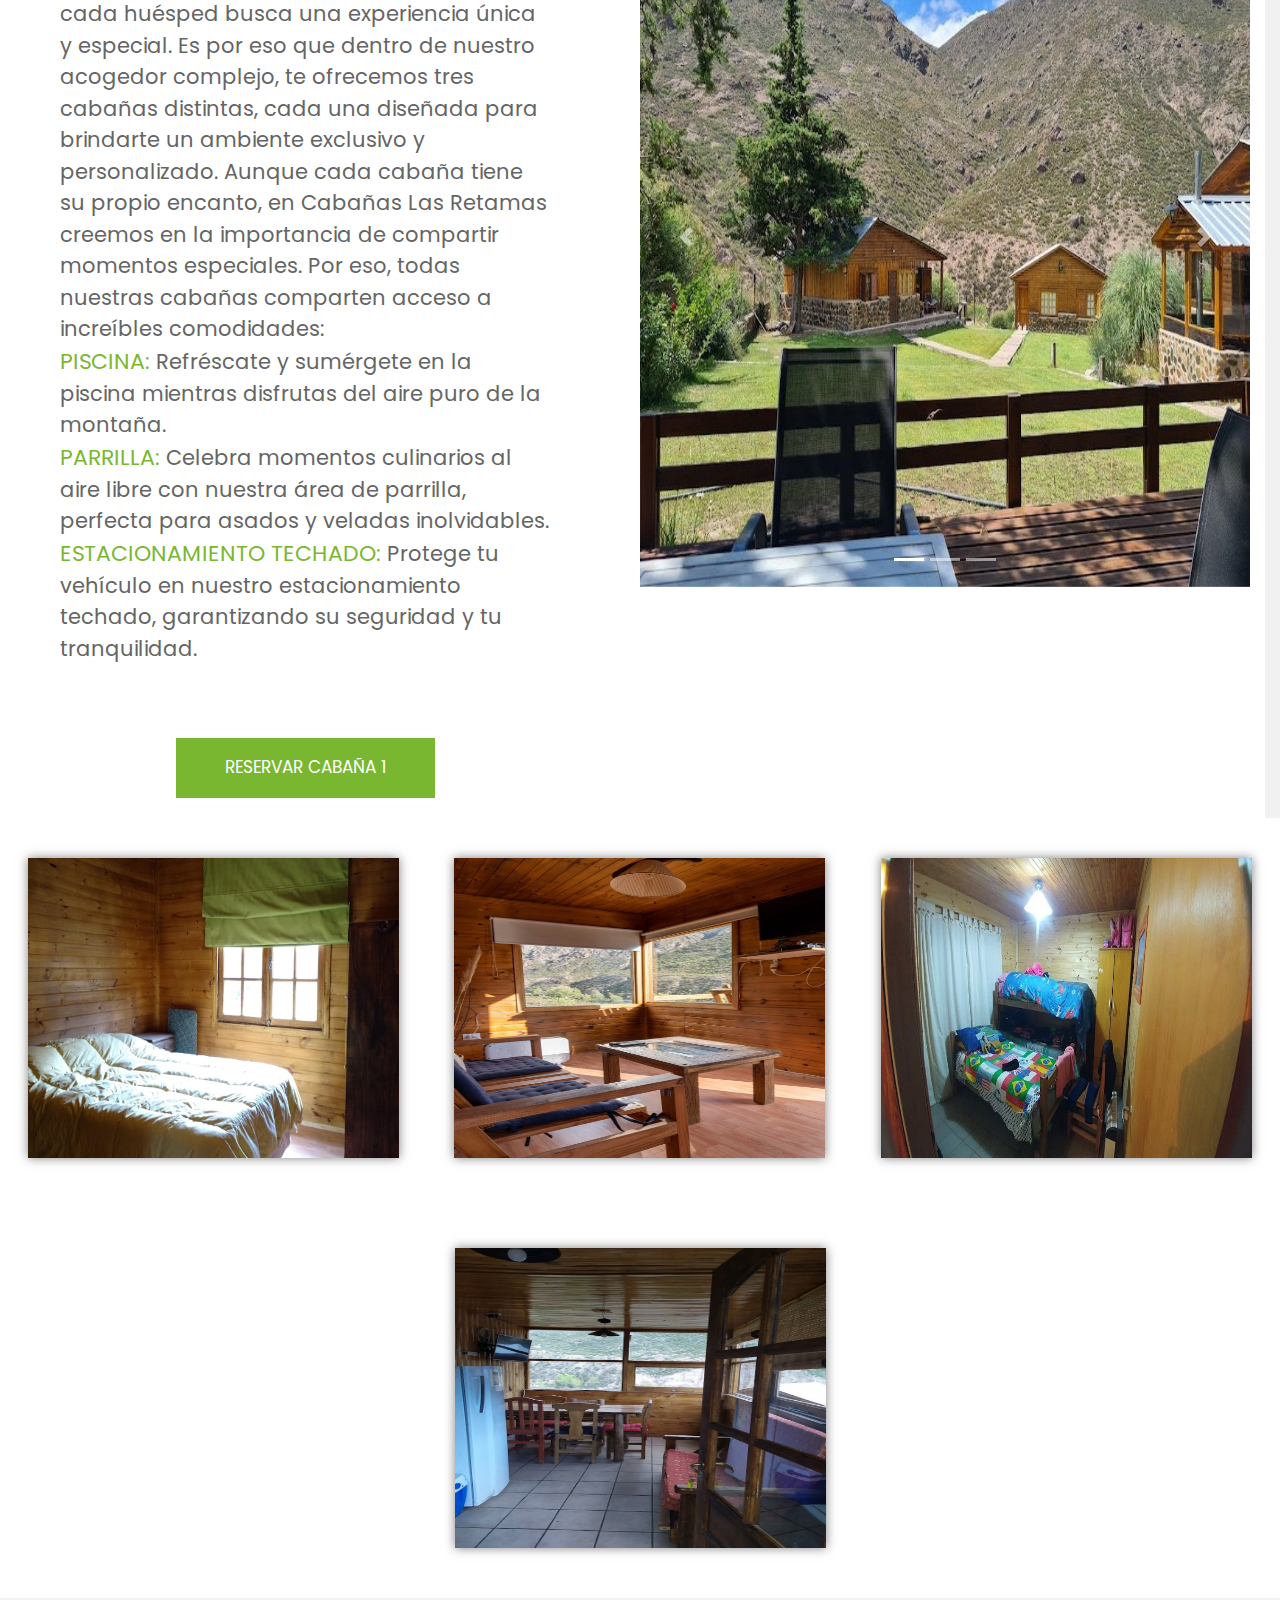
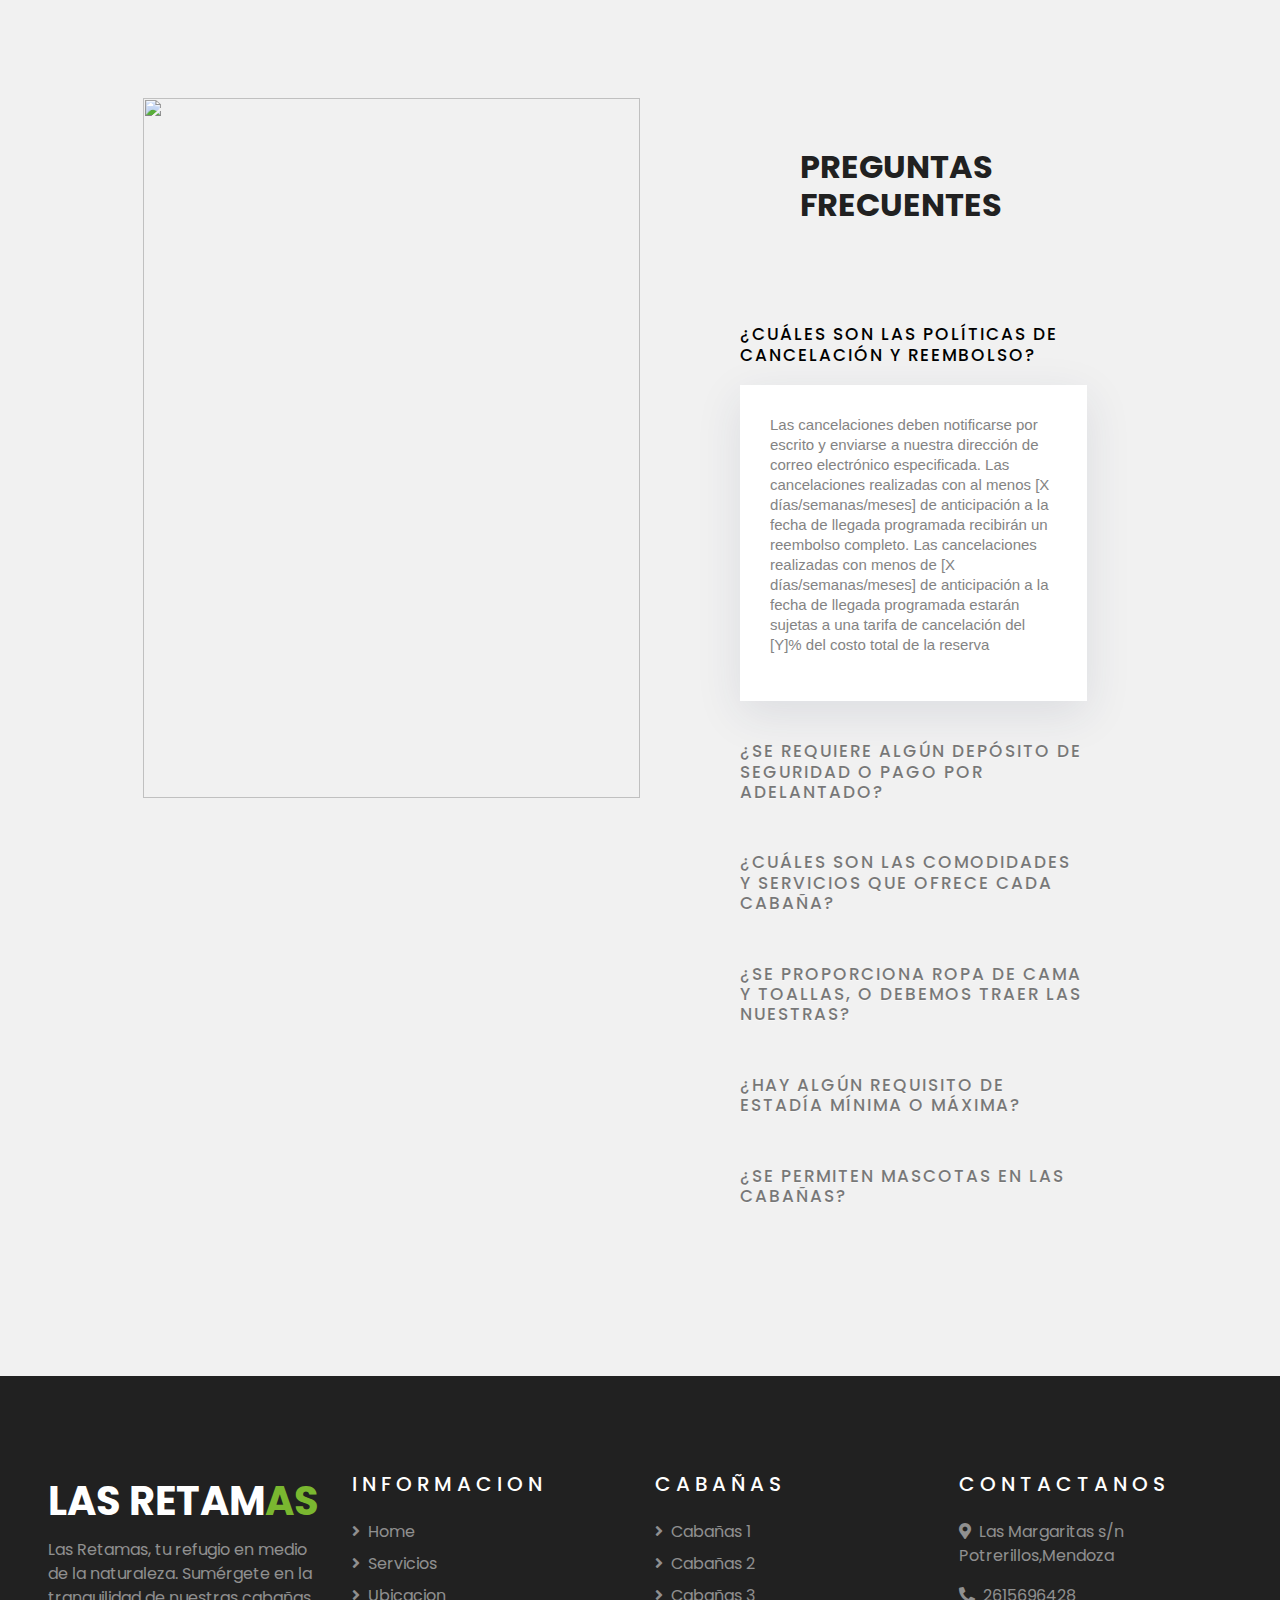
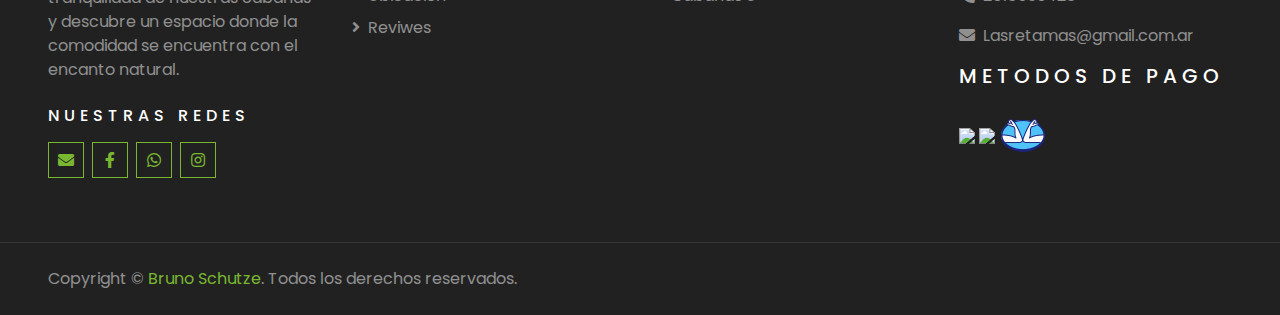
==== commit 4e33de93: "Segundo Commit" ====
--- a/pages/cabaña1.html
+++ b/pages/cabaña1.html
@@ -243,7 +243,7 @@
         </p>
 
         <div class="container text-center" style="margin-bottom: 20px; margin-top: 10px;">
-            <a href="https://api.whatsapp.com/send?phone=2613667004&text=Hola, vi la informacion de la pagina web me gustaria reservar la Cabaña Aurora" class="btn btn-primary py-md-3 px-md-5 mt-2" style="font-size: 17px;">RESERVAR CABAÑA AURORA</a>
+            <a href="https://api.whatsapp.com/send?phone=2613667004&text=Hola, vi la informacion de la pagina web me gustaria reservar la Cabaña Aurora" class="btn btn-primary py-md-3 px-md-5 mt-2" style="font-size: 17px;">RESERVAR CABAÑA 1</a>
         </div>
     </div>
     <div class="col-md-6">
